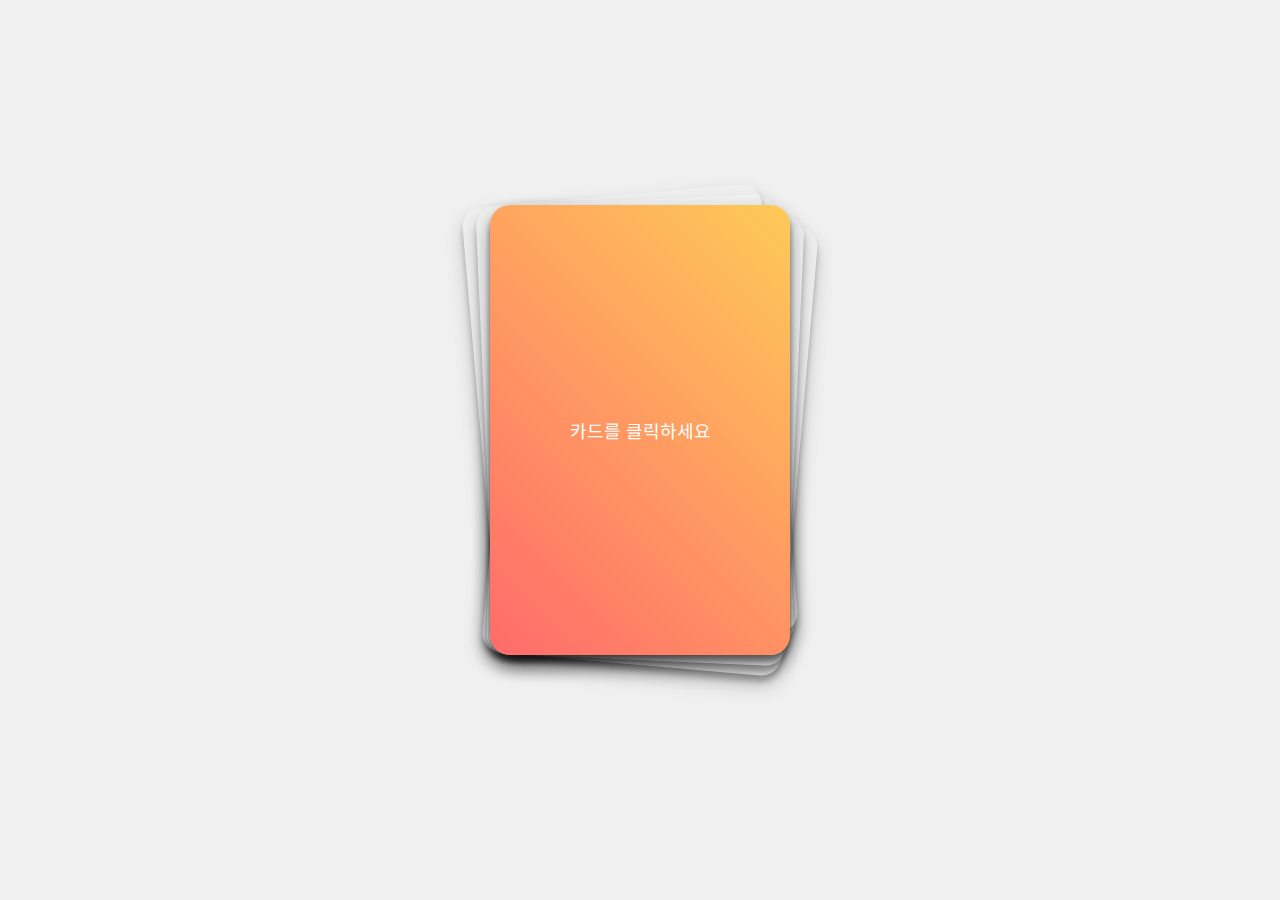
==== index.html @ baa08b41 "Create index.html" ====
<!DOCTYPE html>
<html lang="ko">
<head>
    <meta charset="UTF-8">
    <meta name="viewport" content="width=device-width, initial-scale=1.0">
    <title>카드 섞기 앱</title>
    <link href="https://fonts.googleapis.com/css2?family=Noto+Sans+KR:wght@400;700&display=swap" rel="stylesheet">
    <style>
        * {
            box-sizing: border-box;
            margin: 0;
            padding: 0;
        }

        body {
            font-family: 'Noto Sans KR', sans-serif;
            background-color: #f0f0f0;
            display: flex;
            flex-direction: column;
            justify-content: center;
            align-items: center;
            height: 100vh;
            perspective: 1500px;
        }

        .card-stack {
            position: relative;
            width: 300px;
            height: 450px;
            margin-bottom: 40px; /* 이 값을 20px에서 40px로 증가 */
        }

        .card {
            position: absolute;
            width: 100%;
            height: 100%;
            border-radius: 20px;
            box-shadow: 0 10px 20px rgba(0,0,0,0.19), 0 6px 6px rgba(0,0,0,0.23);
            transition: all 0.3s ease;
            transform-style: preserve-3d;
            cursor: pointer;
        }

        .card:not(.active) {
            top: 0;
            left: 0;
        }

        .card:nth-child(1) { transform: translateX(-10px) translateY(-10px) rotate(-5deg); }
        .card:nth-child(2) { transform: translateX(-5px) translateY(-5px) rotate(-2.5deg); }
        .card:nth-child(3) { transform: translateX(0) translateY(0) rotate(0deg); }
        .card:nth-child(4) { transform: translateX(5px) translateY(5px) rotate(2.5deg); }
        .card:nth-child(5) { transform: translateX(10px) translateY(10px) rotate(5deg); }

        .card.active {
            z-index: 10;
        }

        .card-inner {
            position: relative;
            width: 100%;
            height: 100%;
            transition: transform 0.5s;
            transform-style: preserve-3d;
        }

        .card-face {
            position: absolute;
            width: 100%;
            height: 100%;
            backface-visibility: hidden;
            display: flex;
            justify-content: center;
            align-items: center;
            border-radius: 20px;
            padding: 20px;
            font-size: 18px;
            text-align: center;
        }

        .card-front {
            background: linear-gradient(45deg, #ff6b6b, #feca57);
            color: white;
        }

        .card-back {
            background: linear-gradient(45deg, #5f27cd, #48dbfb);
            color: white;
            transform: rotateY(180deg);
        }

        .shuffle-btn {
            font-family: 'Noto Sans KR', sans-serif;
            font-size: 18px;
            padding: 10px 20px;
            background-color: #2ecc71;
            color: white;
            border: none;
            border-radius: 30px;
            cursor: pointer;
            transition: background-color 0.3s ease;
            margin-top: 20px; /* 버튼 상단에 여백 추가 */
        }

        .shuffle-btn:hover {
            background-color: #27ae60;
        }

        @keyframes shake {
            0% { transform: translateX(0); }
            25% { transform: translateX(-5px) rotate(-5deg); }
            50% { transform: translateX(5px) rotate(5deg); }
            75% { transform: translateX(-5px) rotate(-5deg); }
            100% { transform: translateX(0); }
        }

        @media (max-width: 600px) {
            .card-stack {
                width: 240px;
                height: 360px;
            }

            .card-face {
                font-size: 16px;
            }

            .shuffle-btn {
                font-size: 16px;
            }
        }
    </style>
</head>
<body>
    <div class="card-stack" id="cardStack">
        <div class="card" id="card1"></div>
        <div class="card" id="card2"></div>
        <div class="card" id="card3"></div>
        <div class="card" id="card4"></div>
        <div class="card" id="card5"></div>
        <div class="card active" id="activeCard">
            <div class="card-inner">
                <div class="card-face card-front">
                    카드를 클릭하세요
                </div>
                <div class="card-face card-back">
                    <!-- 뒷면 내용 (질문) -->
                </div>
            </div>
        </div>
    </div>

    <script>
        const cardStack = document.getElementById('cardStack');
        const activeCard = document.getElementById('activeCard');
        const shuffleBtn = document.getElementById('shuffleBtn');
        const cardInner = activeCard.querySelector('.card-inner');
        const cardBack = activeCard.querySelector('.card-back');

        let currentCardStatus = 'fold';

        const questions = [
            "가장 기억에 남는 생일은 언제였어?",
            "여행 가본 곳 중에 다시 가보고 싶은 곳이 있다면?",
            "하루 동안 시간과 돈이 무한정 있다면 뭘 할래?",
            "지금 당장 떠날 수 있다면 어디로 가고 싶어?",
            "어렸을 때 좋아했던 놀이가 뭐였어?",
            "혼자 있는 시간이 주어지면 가장 하고 싶은 건 뭐야?",
            "가장 좋아하는 휴일에 꼭 하고 싶은 일이 있어?",
            "평생 꼭 한 번 해보고 싶은 경험이 있다면?",
            "최근에 보고 가장 감명 깊었던 영화는?",
            "언젠가 만나고 싶은 유명인이 있다면 누구야?",
            "가끔 생각나는 어린 시절의 추억은 뭐야?",
            "가장 오래도록 기억에 남는 선물은 무엇이었어?",
            "어렸을 때 제일 좋아했던 과목은?",
            "가장 특별하게 느껴졌던 날은 언제였어?",
            "지금 가장 듣고 싶은 노래가 뭐야?",
            "가장 자주 쓰는 이모티콘은 뭐야?",
            "어렸을 때 무조건 가고 싶었던 곳이 있어?",
            "최근에 가장 크게 웃었던 이유는 뭐였어?",
            "이상적인 휴가를 보낼 수 있다면 뭐 할래?",
            "하루가 딱 1시간 더 주어진다면 뭘 할 거야?",
            "요즘 즐겨 듣는 음악 장르는?",
            "언제 가장 창의적으로 느껴져?",
            "좋아하는 향기나 냄새가 있어?",
            "언젠가 꼭 다시 보고 싶은 영화나 드라마가 있니?",
            "가장 좋아하는 명절 음식은 뭐야?",
            "친구들이 너에 대해 가장 많이 하는 말은 뭐야?",
            "언제 가장 스스로 뿌듯하다고 느껴?",
            "가장 좋아하는 시간대는 언제야?",
            "만약 시간 여행을 할 수 있다면 어느 시기로 가고 싶어?",
            "언젠가 가보고 싶은 특별한 축제가 있어?"
        ];

        let currentQuestionIndex = 0;


        function shuffleArray(array) {
            for (let i = array.length - 1; i > 0; i--) {
                const j = Math.floor(Math.random() * (i + 1));
                [array[i], array[j]] = [array[j], array[i]];
            }
        }

        function flipCard() {
            cardInner.style.transform = 'rotateY(180deg)';
            cardBack.textContent = questions[currentQuestionIndex];
        }

        function resetCard() {
            cardInner.style.transform = 'rotateY(0deg)';
            setTimeout(() => {
                cardBack.textContent = '';
            }, 250);
        }

        function selectCard() {
            if(currentCardStatus === 'fold'){
                activeCard.style.transform = 'translateY(-50px) scale(1.1)';
                setTimeout(() => {
                    
                        flipCard();
                        activeCard.style.transform = 'translateY(0) scale(1.1)';
                        currentCardStatus = 'open';
                }, 300);
            } else {
                shuffleCards();
                currentCardStatus = 'fold';
            }
                
        }

        function shuffleCards() {
            // shuffleBtn.disabled = true;

            // 카드 뭉치 흔들기
            cardStack.style.animation = 'shake 0.3s ease-in-out';

            setTimeout(() => {
                // 개별 카드 회전
                document.querySelectorAll('.card:not(.active)').forEach((card, index) => {
                    card.style.transition = 'all 0.4s ease-in-out';
                    card.style.transform = `translate(${Math.random() * 100 - 50}px, ${Math.random() * 100 - 50}px) rotate(${Math.random() * 360}deg)`;
                });

                setTimeout(() => {
                    // 카드 다시 모으기
                    document.querySelectorAll('.card:not(.active)').forEach((card, index) => {
                        card.style.transition = 'all 0.3s ease-in-out';
                        card.style.transform = `translateX(${(index - 2) * 5}px) translateY(${(index - 2) * 5}px) rotate(${(index - 2) * 2.5}deg)`;
                    });

                    // 새로운 질문 설정
                    currentQuestionIndex = (currentQuestionIndex + 1) % questions.length;
                    resetCard();

                    setTimeout(() => {
                        // shuffleBtn.disabled = false;
                        cardStack.style.animation = '';
                    }, 300);
                }, 400);
            }, 300);
        }

        // 이벤트 리스너 설정
        activeCard.addEventListener('touchstart', selectCard);
        // shuffleBtn.addEventListener('click', shuffleCards);

        // 초기 셋업
        shuffleArray(questions);
    </script>
</body>
</html>
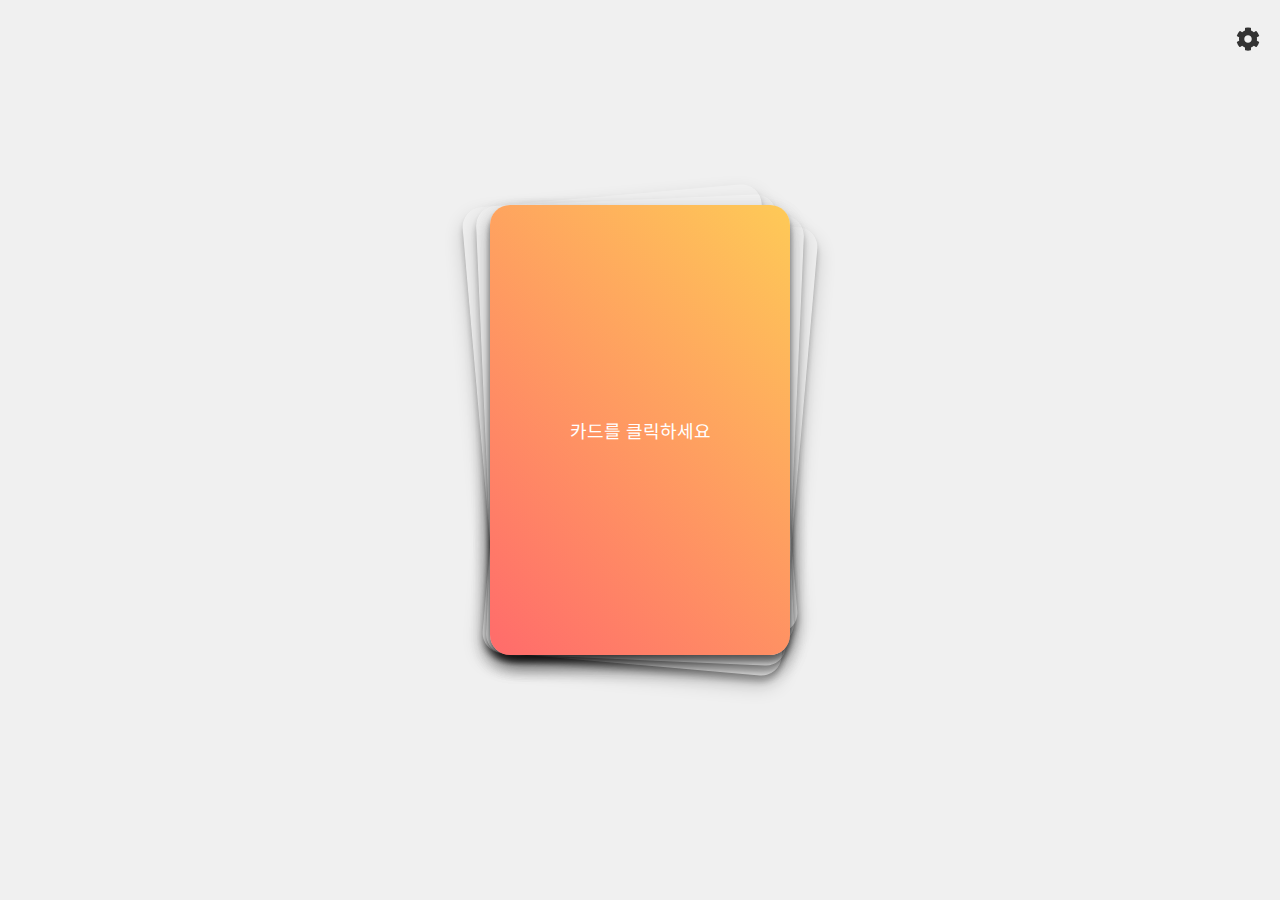
==== commit 62caa271: "Rename refact.html to index.html" ====
--- a/index.html
+++ b/index.html
@@ -5,268 +5,33 @@
     <meta name="viewport" content="width=device-width, initial-scale=1.0">
     <title>카드 섞기 앱</title>
     <link href="https://fonts.googleapis.com/css2?family=Noto+Sans+KR:wght@400;700&display=swap" rel="stylesheet">
-    <style>
-        * {
-            box-sizing: border-box;
-            margin: 0;
-            padding: 0;
-        }
-
-        body {
-            font-family: 'Noto Sans KR', sans-serif;
-            background-color: #f0f0f0;
-            display: flex;
-            flex-direction: column;
-            justify-content: center;
-            align-items: center;
-            height: 100vh;
-            perspective: 1500px;
-        }
-
-        .card-stack {
-            position: relative;
-            width: 300px;
-            height: 450px;
-            margin-bottom: 40px; /* 이 값을 20px에서 40px로 증가 */
-        }
-
-        .card {
-            position: absolute;
-            width: 100%;
-            height: 100%;
-            border-radius: 20px;
-            box-shadow: 0 10px 20px rgba(0,0,0,0.19), 0 6px 6px rgba(0,0,0,0.23);
-            transition: all 0.3s ease;
-            transform-style: preserve-3d;
-            cursor: pointer;
-        }
-
-        .card:not(.active) {
-            top: 0;
-            left: 0;
-        }
-
-        .card:nth-child(1) { transform: translateX(-10px) translateY(-10px) rotate(-5deg); }
-        .card:nth-child(2) { transform: translateX(-5px) translateY(-5px) rotate(-2.5deg); }
-        .card:nth-child(3) { transform: translateX(0) translateY(0) rotate(0deg); }
-        .card:nth-child(4) { transform: translateX(5px) translateY(5px) rotate(2.5deg); }
-        .card:nth-child(5) { transform: translateX(10px) translateY(10px) rotate(5deg); }
-
-        .card.active {
-            z-index: 10;
-        }
-
-        .card-inner {
-            position: relative;
-            width: 100%;
-            height: 100%;
-            transition: transform 0.5s;
-            transform-style: preserve-3d;
-        }
-
-        .card-face {
-            position: absolute;
-            width: 100%;
-            height: 100%;
-            backface-visibility: hidden;
-            display: flex;
-            justify-content: center;
-            align-items: center;
-            border-radius: 20px;
-            padding: 20px;
-            font-size: 18px;
-            text-align: center;
-        }
-
-        .card-front {
-            background: linear-gradient(45deg, #ff6b6b, #feca57);
-            color: white;
-        }
-
-        .card-back {
-            background: linear-gradient(45deg, #5f27cd, #48dbfb);
-            color: white;
-            transform: rotateY(180deg);
-        }
-
-        .shuffle-btn {
-            font-family: 'Noto Sans KR', sans-serif;
-            font-size: 18px;
-            padding: 10px 20px;
-            background-color: #2ecc71;
-            color: white;
-            border: none;
-            border-radius: 30px;
-            cursor: pointer;
-            transition: background-color 0.3s ease;
-            margin-top: 20px; /* 버튼 상단에 여백 추가 */
-        }
-
-        .shuffle-btn:hover {
-            background-color: #27ae60;
-        }
-
-        @keyframes shake {
-            0% { transform: translateX(0); }
-            25% { transform: translateX(-5px) rotate(-5deg); }
-            50% { transform: translateX(5px) rotate(5deg); }
-            75% { transform: translateX(-5px) rotate(-5deg); }
-            100% { transform: translateX(0); }
-        }
-
-        @media (max-width: 600px) {
-            .card-stack {
-                width: 240px;
-                height: 360px;
-            }
-
-            .card-face {
-                font-size: 16px;
-            }
-
-            .shuffle-btn {
-                font-size: 16px;
-            }
-        }
-    </style>
+    <link rel="stylesheet" href="https://cdnjs.cloudflare.com/ajax/libs/font-awesome/5.15.3/css/all.min.css">
+    <link rel="stylesheet" href="styles.css">
 </head>
 <body>
-    <div class="card-stack" id="cardStack">
-        <div class="card" id="card1"></div>
-        <div class="card" id="card2"></div>
-        <div class="card" id="card3"></div>
-        <div class="card" id="card4"></div>
-        <div class="card" id="card5"></div>
-        <div class="card active" id="activeCard">
-            <div class="card-inner">
-                <div class="card-face card-front">
-                    카드를 클릭하세요
-                </div>
-                <div class="card-face card-back">
-                    <!-- 뒷면 내용 (질문) -->
+    <div class="container">
+        <div class="settings-icon" id="settingsIcon">
+            <i class="fas fa-cog"></i>
+        </div>
+        <div class="card-stack" id="cardStack">
+            <div class="card" id="card1"></div>
+            <div class="card" id="card2"></div>
+            <div class="card" id="card3"></div>
+            <div class="card" id="card4"></div>
+            <div class="card" id="card5"></div>
+            <div class="card active" id="activeCard">
+                <div class="card-inner">
+                    <div class="card-face card-front">
+                        카드를 클릭하세요
+                    </div>
+                    <div class="card-face card-back">
+                        <!-- 뒷면 내용 (질문) -->
+                    </div>
                 </div>
             </div>
         </div>
     </div>
 
-    <script>
-        const cardStack = document.getElementById('cardStack');
-        const activeCard = document.getElementById('activeCard');
-        const shuffleBtn = document.getElementById('shuffleBtn');
-        const cardInner = activeCard.querySelector('.card-inner');
-        const cardBack = activeCard.querySelector('.card-back');
-
-        let currentCardStatus = 'fold';
-
-        const questions = [
-            "가장 기억에 남는 생일은 언제였어?",
-            "여행 가본 곳 중에 다시 가보고 싶은 곳이 있다면?",
-            "하루 동안 시간과 돈이 무한정 있다면 뭘 할래?",
-            "지금 당장 떠날 수 있다면 어디로 가고 싶어?",
-            "어렸을 때 좋아했던 놀이가 뭐였어?",
-            "혼자 있는 시간이 주어지면 가장 하고 싶은 건 뭐야?",
-            "가장 좋아하는 휴일에 꼭 하고 싶은 일이 있어?",
-            "평생 꼭 한 번 해보고 싶은 경험이 있다면?",
-            "최근에 보고 가장 감명 깊었던 영화는?",
-            "언젠가 만나고 싶은 유명인이 있다면 누구야?",
-            "가끔 생각나는 어린 시절의 추억은 뭐야?",
-            "가장 오래도록 기억에 남는 선물은 무엇이었어?",
-            "어렸을 때 제일 좋아했던 과목은?",
-            "가장 특별하게 느껴졌던 날은 언제였어?",
-            "지금 가장 듣고 싶은 노래가 뭐야?",
-            "가장 자주 쓰는 이모티콘은 뭐야?",
-            "어렸을 때 무조건 가고 싶었던 곳이 있어?",
-            "최근에 가장 크게 웃었던 이유는 뭐였어?",
-            "이상적인 휴가를 보낼 수 있다면 뭐 할래?",
-            "하루가 딱 1시간 더 주어진다면 뭘 할 거야?",
-            "요즘 즐겨 듣는 음악 장르는?",
-            "언제 가장 창의적으로 느껴져?",
-            "좋아하는 향기나 냄새가 있어?",
-            "언젠가 꼭 다시 보고 싶은 영화나 드라마가 있니?",
-            "가장 좋아하는 명절 음식은 뭐야?",
-            "친구들이 너에 대해 가장 많이 하는 말은 뭐야?",
-            "언제 가장 스스로 뿌듯하다고 느껴?",
-            "가장 좋아하는 시간대는 언제야?",
-            "만약 시간 여행을 할 수 있다면 어느 시기로 가고 싶어?",
-            "언젠가 가보고 싶은 특별한 축제가 있어?"
-        ];
-
-        let currentQuestionIndex = 0;
-
-
-        function shuffleArray(array) {
-            for (let i = array.length - 1; i > 0; i--) {
-                const j = Math.floor(Math.random() * (i + 1));
-                [array[i], array[j]] = [array[j], array[i]];
-            }
-        }
-
-        function flipCard() {
-            cardInner.style.transform = 'rotateY(180deg)';
-            cardBack.textContent = questions[currentQuestionIndex];
-        }
-
-        function resetCard() {
-            cardInner.style.transform = 'rotateY(0deg)';
-            setTimeout(() => {
-                cardBack.textContent = '';
-            }, 250);
-        }
-
-        function selectCard() {
-            if(currentCardStatus === 'fold'){
-                activeCard.style.transform = 'translateY(-50px) scale(1.1)';
-                setTimeout(() => {
-                    
-                        flipCard();
-                        activeCard.style.transform = 'translateY(0) scale(1.1)';
-                        currentCardStatus = 'open';
-                }, 300);
-            } else {
-                shuffleCards();
-                currentCardStatus = 'fold';
-            }
-                
-        }
-
-        function shuffleCards() {
-            // shuffleBtn.disabled = true;
-
-            // 카드 뭉치 흔들기
-            cardStack.style.animation = 'shake 0.3s ease-in-out';
-
-            setTimeout(() => {
-                // 개별 카드 회전
-                document.querySelectorAll('.card:not(.active)').forEach((card, index) => {
-                    card.style.transition = 'all 0.4s ease-in-out';
-                    card.style.transform = `translate(${Math.random() * 100 - 50}px, ${Math.random() * 100 - 50}px) rotate(${Math.random() * 360}deg)`;
-                });
-
-                setTimeout(() => {
-                    // 카드 다시 모으기
-                    document.querySelectorAll('.card:not(.active)').forEach((card, index) => {
-                        card.style.transition = 'all 0.3s ease-in-out';
-                        card.style.transform = `translateX(${(index - 2) * 5}px) translateY(${(index - 2) * 5}px) rotate(${(index - 2) * 2.5}deg)`;
-                    });
-
-                    // 새로운 질문 설정
-                    currentQuestionIndex = (currentQuestionIndex + 1) % questions.length;
-                    resetCard();
-
-                    setTimeout(() => {
-                        // shuffleBtn.disabled = false;
-                        cardStack.style.animation = '';
-                    }, 300);
-                }, 400);
-            }, 300);
-        }
-
-        // 이벤트 리스너 설정
-        activeCard.addEventListener('touchstart', selectCard);
-        // shuffleBtn.addEventListener('click', shuffleCards);
-
-        // 초기 셋업
-        shuffleArray(questions);
-    </script>
+    <script src="app.js"></script>
 </body>
 </html>
--- a/styles.css
+++ b/styles.css
@@ -0,0 +1,132 @@
+* {
+    box-sizing: border-box;
+    margin: 0;
+    padding: 0;
+}
+
+body {
+    font-family: 'Noto Sans KR', sans-serif;
+    background-color: #f0f0f0;
+    display: flex;
+    justify-content: center;
+    align-items: center;
+    height: 100vh;
+    perspective: 1500px;
+}
+
+.container {
+    display: flex;
+    justify-content: center;
+    align-items: center;
+    width: 100%;
+    max-width: 1200px;
+}
+
+.card-stack {
+    position: relative;
+    width: 300px;
+    height: 450px;
+    margin-bottom: 40px;
+}
+
+.card {
+    position: absolute;
+    width: 100%;
+    height: 100%;
+    border-radius: 20px;
+    box-shadow: 0 10px 20px rgba(0,0,0,0.19), 0 6px 6px rgba(0,0,0,0.23);
+    transition: all 0.3s ease;
+    transform-style: preserve-3d;
+    cursor: pointer;
+}
+
+.card:not(.active) {
+    top: 0;
+    left: 0;
+}
+
+.card:nth-child(1) { transform: translateX(-10px) translateY(-10px) rotate(-5deg); }
+.card:nth-child(2) { transform: translateX(-5px) translateY(-5px) rotate(-2.5deg); }
+.card:nth-child(3) { transform: translateX(0) translateY(0) rotate(0deg); }
+.card:nth-child(4) { transform: translateX(5px) translateY(5px) rotate(2.5deg); }
+.card:nth-child(5) { transform: translateX(10px) translateY(10px) rotate(5deg); }
+
+.card.active {
+    z-index: 10;
+}
+
+.card-inner {
+    position: relative;
+    width: 100%;
+    height: 100%;
+    transition: transform 0.5s;
+    transform-style: preserve-3d;
+}
+
+.card-face {
+    position: absolute;
+    width: 100%;
+    height: 100%;
+    backface-visibility: hidden;
+    display: flex;
+    justify-content: center;
+    align-items: center;
+    border-radius: 20px;
+    padding: 20px;
+    font-size: 18px;
+    text-align: center;
+}
+
+.card-front {
+    background: linear-gradient(45deg, #ff6b6b, #feca57);
+    color: white;
+}
+
+.card-back {
+    background: linear-gradient(45deg, #5f27cd, #48dbfb);
+    color: white;
+    transform: rotateY(180deg);
+}
+
+@keyframes shake {
+    0% { transform: translateX(0); }
+    25% { transform: translateX(-5px) rotate(-5deg); }
+    50% { transform: translateX(5px) rotate(5deg); }
+    75% { transform: translateX(-5px) rotate(-5deg); }
+    100% { transform: translateX(0); }
+}
+
+@media (max-width: 600px) {
+    .card-stack {
+        width: 240px;
+        height: 360px;
+    }
+
+    .card-face {
+        font-size: 16px;
+    }
+}
+
+/* 설정 아이콘 스타일 */
+.settings-icon {
+    position: absolute;
+    top: 20px;
+    right: 20px;
+    font-size: 24px;
+    color: #333;
+    cursor: pointer;
+    transition: color 0.3s ease;
+}
+
+.settings-icon:hover {
+    color: #3498db;
+}
+
+/* 모바일 대응 */
+@media (max-width: 600px) {
+    .settings-icon {
+        top: 10px;
+        right: 10px;
+        font-size: 20px;
+    }
+}
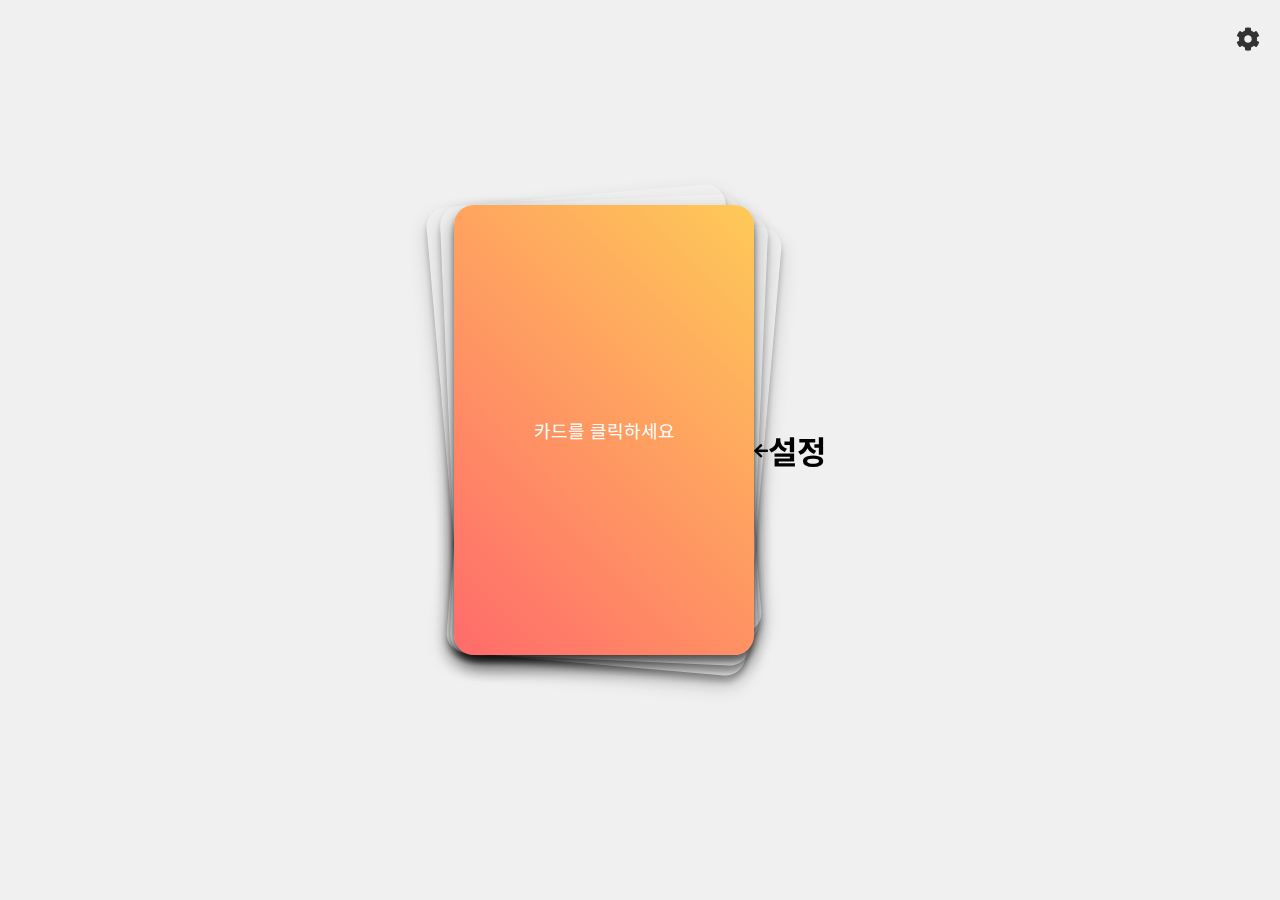
==== commit e5b090d2: "Update index.html" ====
--- a/index.html
+++ b/index.html
@@ -9,29 +9,41 @@
     <link rel="stylesheet" href="styles.css">
 </head>
 <body>
-    <div class="container">
-        <div class="settings-icon" id="settingsIcon">
-            <i class="fas fa-cog"></i>
-        </div>
-        <div class="card-stack" id="cardStack">
-            <div class="card" id="card1"></div>
-            <div class="card" id="card2"></div>
-            <div class="card" id="card3"></div>
-            <div class="card" id="card4"></div>
-            <div class="card" id="card5"></div>
-            <div class="card active" id="activeCard">
-                <div class="card-inner">
-                    <div class="card-face card-front">
-                        카드를 클릭하세요
-                    </div>
-                    <div class="card-face card-back">
-                        <!-- 뒷면 내용 (질문) -->
+    <div id="mainPage" class="page">
+        <div class="container">
+            <div class="settings-icon" id="settingsIcon">
+                <i class="fas fa-cog"></i>
+            </div>
+            <div class="card-stack" id="cardStack">
+                <div class="card" id="card1"></div>
+                <div class="card" id="card2"></div>
+                <div class="card" id="card3"></div>
+                <div class="card" id="card4"></div>
+                <div class="card" id="card5"></div>
+                <div class="card active" id="activeCard">
+                    <div class="card-inner">
+                        <div class="card-face card-front">
+                            카드를 클릭하세요
+                        </div>
+                        <div class="card-face card-back">
+                            <!-- 뒷면 내용 (질문) -->
+                        </div>
                     </div>
                 </div>
             </div>
         </div>
     </div>
 
+    <div id="settingsPage" class="page hidden">
+        <div class="container">
+            <div class="back-icon" id="backIcon">
+                <i class="fas fa-arrow-left"></i>
+            </div>
+            <h1>설정</h1>
+            <!-- 여기에 설정 옵션들을 추가할 수 있습니다 -->
+        </div>
+    </div>
+    
     <script src="app.js"></script>
 </body>
 </html>
